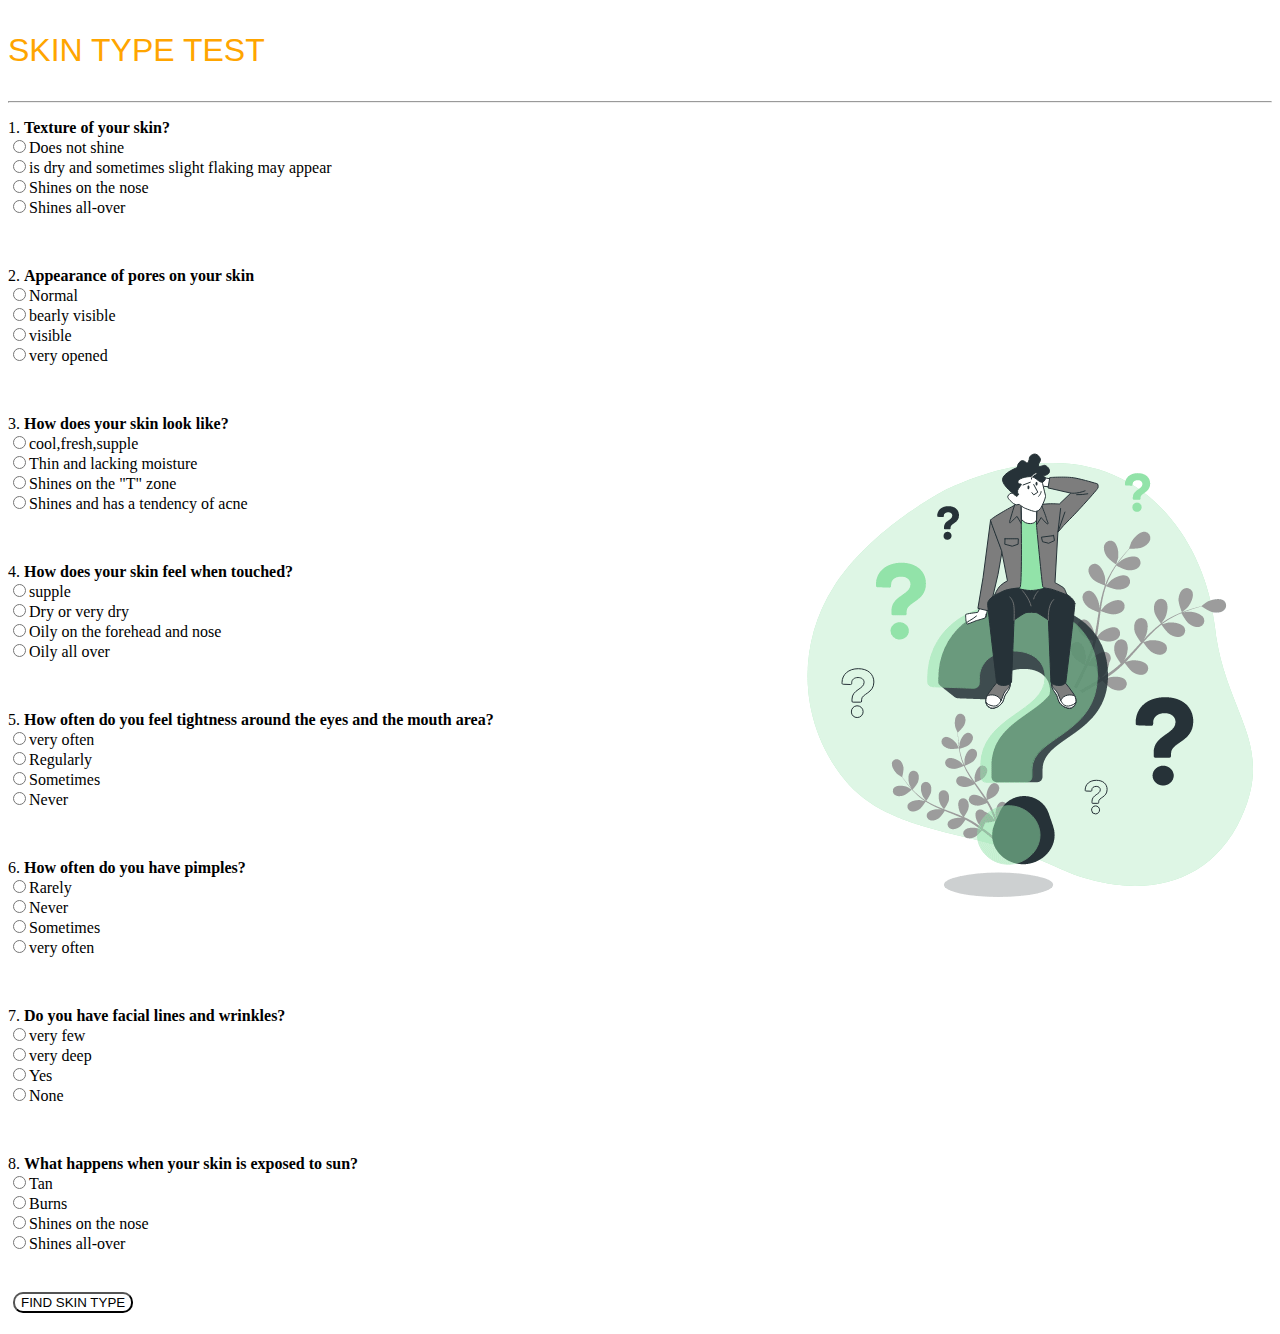
==== quiz.html @ 56a577ab "Add files via upload" ====
<!DOCTYPE html>
<html lang="en">
<head>
    <meta charset="UTF-8">
    <meta http-equiv="X-UA-Compatible" content="IE=edge">
    <meta name="viewport" content="width=device-width, initial-scale=1.0">
    <link rel="stylesheet" href="style2.css">
    <title>SkinTest2</title>
</head>
<body>
    <div id="quiz-container">
        <div class="header-container">
            <p class="main-header">SKIN TYPE TEST</p>
            <hr>
        </div>
        
        <div class="question-container">
            <p>1. <b> Texture of your skin?</b>
                <br>
                <input type="radio" name="skin" value="texture881" >Does not shine
                <br>
                <input type="radio" name="skin" value="texture882">is dry and sometimes slight flaking may appear
                <br>
                <input type="radio" name="skin" value="texture883">Shines on the nose
                <br>
                <input type="radio" name="skin" value="texture884">Shines all-over
            </p>
            <br>
            <p>2. <b>Appearance of pores on your skin</b> 
                <br>
                <input type="radio" name="skin1" value="pores771">Normal
                <br>
                <input type="radio" name="skin1" value="pores772">bearly visible
                <br>
                <input type="radio" name="skin1" value="pores773">visible
                <br>
                <input type="radio" name="skin1" value="pores774">very opened
            </p>
            <br>
            <p>3. <b> How does your skin look like?</b>
                <br>
                <input type="radio" name="skin2" value="skin661">cool,fresh,supple
                <br>
                <input type="radio" name="skin2" value="skin662">Thin and lacking moisture
                <br>
                <input type="radio" name="skin2" value="skin663">Shines on the "T" zone
                <br>
                <input type="radio" name="skin2" value="skin664">Shines and has a tendency of acne
            </p>
            <br>
            <p>4. <b>How does your skin feel when touched?</b> 
                <br>
                <input type="radio" name="skin3" value="feel551">supple
                <br>
                <input type="radio" name="skin3" value="feel552">Dry or very dry
                <br>
                <input type="radio" name="skin3" value="feel553">Oily on the forehead and nose
                <br>
                <input type="radio" name="skin3" value="feel554">Oily all over
            </p>
            <br>
            <p>5. <b>How often do you feel tightness around the eyes and the mouth area?</b>
                <br>
                <input type="radio" name="skin4" value="tight441">very often
                <br>
                <input type="radio" name="skin4" value="tight442">Regularly
                <br>
                <input type="radio" name="skin4" value="tight443">Sometimes
                <br>
                <input type="radio" name="skin4" value="tight444">Never
            </p>
            <br>
            <p>6. <b>How often do you have pimples?</b> 
                <br>
                <input type="radio" name="skin5" value="pimples331">Rarely
                <br>
                <input type="radio" name="skin5" value="pimples332">Never
                <br>
                <input type="radio" name="skin5" value="pimples333">Sometimes
                <br>
                <input type="radio" name="skin5" value="pimples334">very often
            </p>
            <br>
            <p>7. <b>Do you have facial lines and wrinkles?</b> 
                <br>
                <input type="radio" name="skin6" value="skin221">very few
                <br>
                <input type="radio" name="skin6" value="skin222">very deep
                <br>
                <input type="radio" name="skin6" value="skin223">Yes
                <br>
                <input type="radio" name="skin6" value="skin224">None
            </p>
            <br>
            <p>8. <b>What happens when your skin is exposed to sun?</b>
                <br>
                <input type="radio" name="skin7" value="skin111">Tan
                <br>
                <input type="radio" name="skin7" value="skin112">Burns
                <br>
                <input type="radio" name="skin7" value="skin113">Shines on the nose
                <br>
                <input type="radio" name="skin7" value="skin114">Shines all-over
            </p>
            <br>
        </div>

        <div class="button-container">
            <button class="final" onclick="calculateSkinType()">FIND SKIN TYPE</button>
        </div>

        <div class="result-container">
            <p class="result"></p>
        </div>
    </div>

    <script>
        function calculateSkinType() {
            const answers = {
                skin: getRadioValue("skin"),
                skin1: getRadioValue("skin1"),
                skin2: getRadioValue("skin2"),
                skin3: getRadioValue("skin3"),
                skin4: getRadioValue("skin4"),
                skin5: getRadioValue("skin5"),
                skin6: getRadioValue("skin6"),
                skin7: getRadioValue("skin7")
            };

            const resultElement = document.querySelector(".result");

            if (allQuestionsAnswered(answers)) {
                let skinType;

                if (
                    answers.skin === 'texture883'|| answers.skin === 'texture881'&&
                    answers.skin1 === 'pores771'|| answers.skin1 === 'pores772'&&
                    answers.skin2 === 'skin663' || answers.skin1 === 'skin664' &&
                    answers.skin3 === 'feel553' &&
                    answers.skin4 === 'tight443' &&
                    answers.skin5 === 'pimples333' &&
                    answers.skin6 === 'skin224' &&
                    answers.skin7 === 'skin113'
                ) {
                    skinType = 'Combination Skin';
                } else if (
                    answers.skin === 'texture881' &&
                    answers.skin1 === 'pores771' &&
                    answers.skin2 === 'skin661' &&
                    answers.skin3 === 'feel551' &&
                    answers.skin4 === 'tight444' || answers.skin4 === 'tight443'&&
                    answers.skin5 === 'pimples331' || answers.skin5 === 'pimples332' &&
                    answers.skin6 === 'skin221' || answers.skin6 === 'skin224' &&
                    answers.skin7 === 'skin111'|| answers.skin7 === 'skin112' 
                ) {
                    skinType = 'Normal Skin';
                } else if (
                    answers.skin === 'texture884' &&
                    answers.skin1 === 'pores773' &&
                    answers.skin2 === 'skin664' &&
                    answers.skin3 === 'feel554' &&
                    answers.skin4 === 'tight443' &&
                    answers.skin5 === 'pimples333' &&
                    answers.skin6 === 'skin224' &&
                    answers.skin7 === 'skin112'
                ) {
                    skinType = 'Oily Skin';
                } else if (
                    answers.skin === 'texture882' &&
                    answers.skin1 === 'pores771' &&
                    answers.skin2 === 'skin662' &&
                    answers.skin3 === 'feel552' &&
                    answers.skin4 === 'tight442' &&
                    answers.skin5 === 'pimples332' &&
                    answers.skin6 === 'skin221' &&
                    answers.skin7 === 'skin111 '
                ) {
                    skinType = 'Dry Skin';
                } else {
                    skinType = 'Normal skin';
                }

                resultElement.textContent = "Your skin type is " + skinType;
            } else {
                resultElement.textContent = "Please answer all questions.";
            }
        }

        function getRadioValue(name) {
            const options = document.getElementsByName(name);

            for (const option of options) {
                if (option.checked) {
                    return option.value;
                }
            }

            return null;
        }

        function allQuestionsAnswered(answers) {
            for (const key in answers) {
                if (answers[key] === null || answers[key] === undefined) {
                    return false;
                }
            }
            return true;
        }
    </script>
</body>
</html>
---- style2.css ----
body{
    background-image: url(image/Questions.png.gif);
    background-repeat: no-repeat;
    background-position: right;
    background-color:white;
    
}
.main-header{
    font-size: xx-large;
    font-family: Impact, Haettenschweiler, 'Arial Narrow Bold', sans-serif;
    color: orange;
}
.final{
    text-decoration: none;
    border-radius: 10px;
    background-color: transparent;
    color: black;
    margin-top: 5px;
    margin-bottom: 5px;
    margin-right: 5px;
    margin-left: 5px;
    
    
}
.final:hover{
    color: darkseagreen;
}
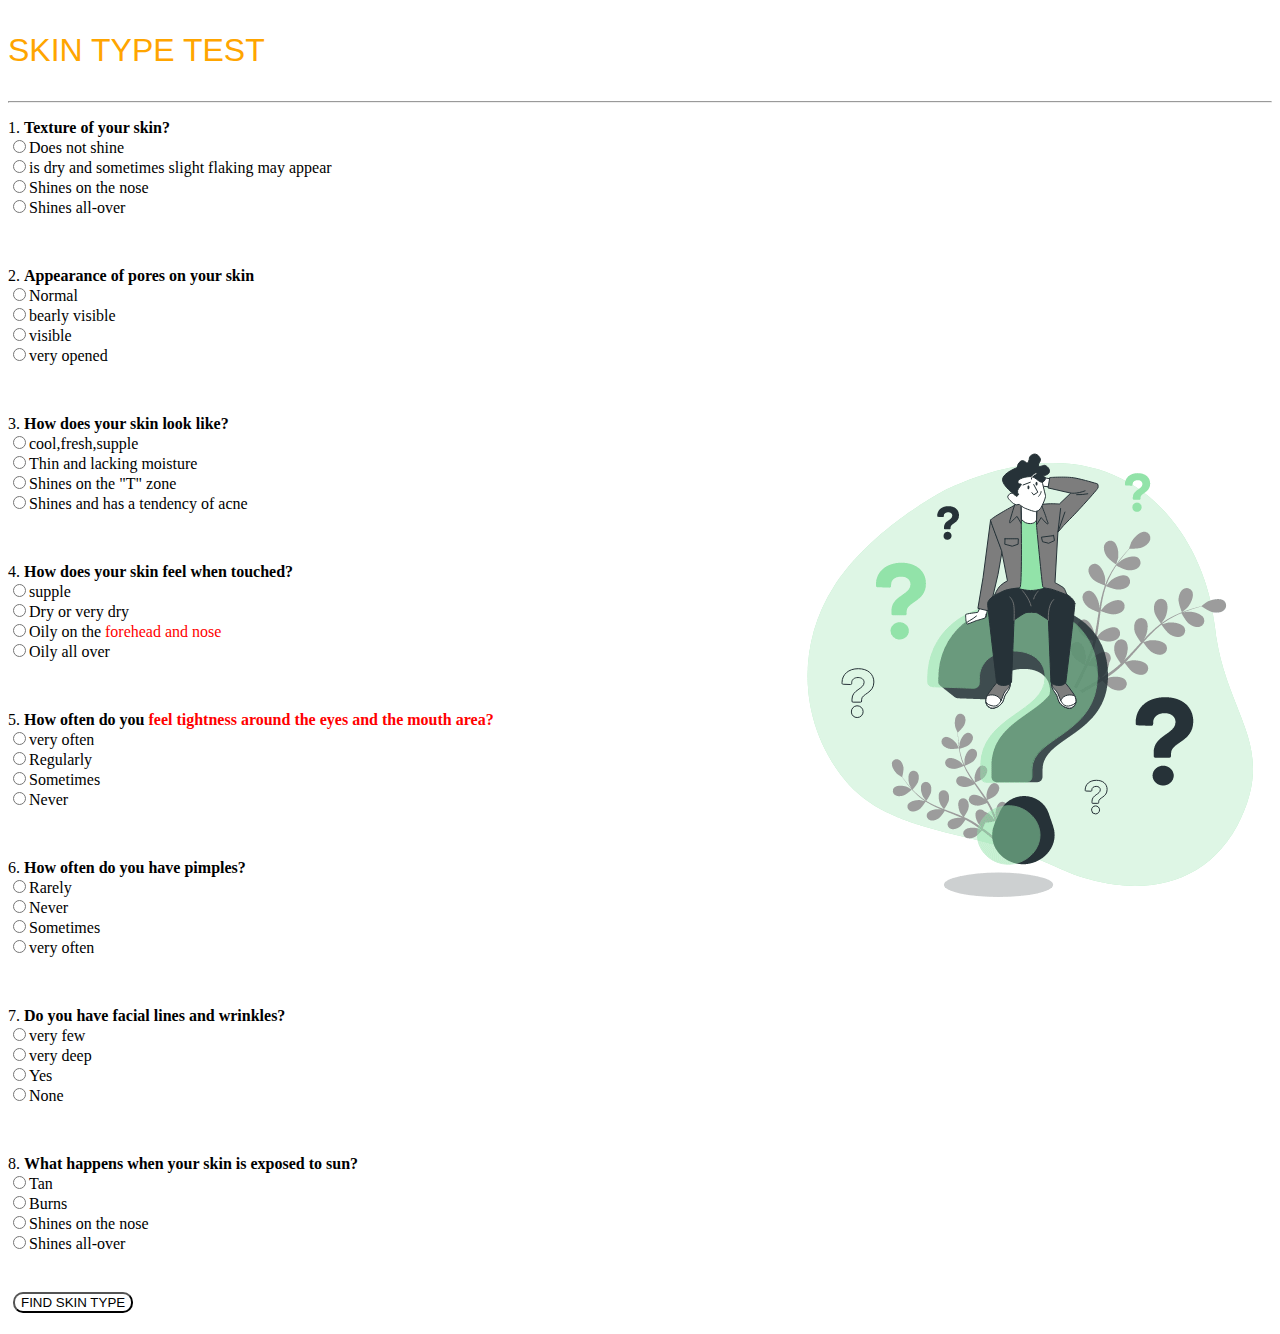
==== commit 6cc83ecc: "Update quiz.html" ====
--- a/quiz.html
+++ b/quiz.html
@@ -54,12 +54,12 @@
                 <br>
                 <input type="radio" name="skin3" value="feel552">Dry or very dry
                 <br>
-                <input type="radio" name="skin3" value="feel553">Oily on the forehead and nose
+                <input type="radio" name="skin3" value="feel553">Oily on the  <span>forehead and nose</span>
                 <br>
                 <input type="radio" name="skin3" value="feel554">Oily all over
             </p>
             <br>
-            <p>5. <b>How often do you feel tightness around the eyes and the mouth area?</b>
+            <p>5. <b>How often do you <span>feel tightness around the eyes and the mouth area?</span> </b>
                 <br>
                 <input type="radio" name="skin4" value="tight441">very often
                 <br>
@@ -133,14 +133,14 @@
                 let skinType;
 
                 if (
-                    answers.skin === 'texture883'|| answers.skin === 'texture881'&&
-                    answers.skin1 === 'pores771'|| answers.skin1 === 'pores772'&&
-                    answers.skin2 === 'skin663' || answers.skin1 === 'skin664' &&
+                    answers.skin === 'texture883'|| answers.skin === 'texture884'&&
+                    answers.skin1 === 'pores771'&&
+                    answers.skin2 === 'skin663' || answers.skin2 === 'skin664' &&
                     answers.skin3 === 'feel553' &&
                     answers.skin4 === 'tight443' &&
-                    answers.skin5 === 'pimples333' &&
-                    answers.skin6 === 'skin224' &&
-                    answers.skin7 === 'skin113'
+                    answers.skin5 === 'pimples333' || answers.skin5==='pimples334' &&
+                    answers.skin6 === 'skin224'|| answers.skin6 ==='skin221' &&
+                    answers.skin7 === 'skin113' || answers.skin7==='skin114'
                 ) {
                     skinType = 'Combination Skin';
                 } else if (
--- a/style2.css
+++ b/style2.css
@@ -24,4 +24,7 @@
 }
 .final:hover{
     color: darkseagreen;
-}+}
+span{
+    color:red;
+}
